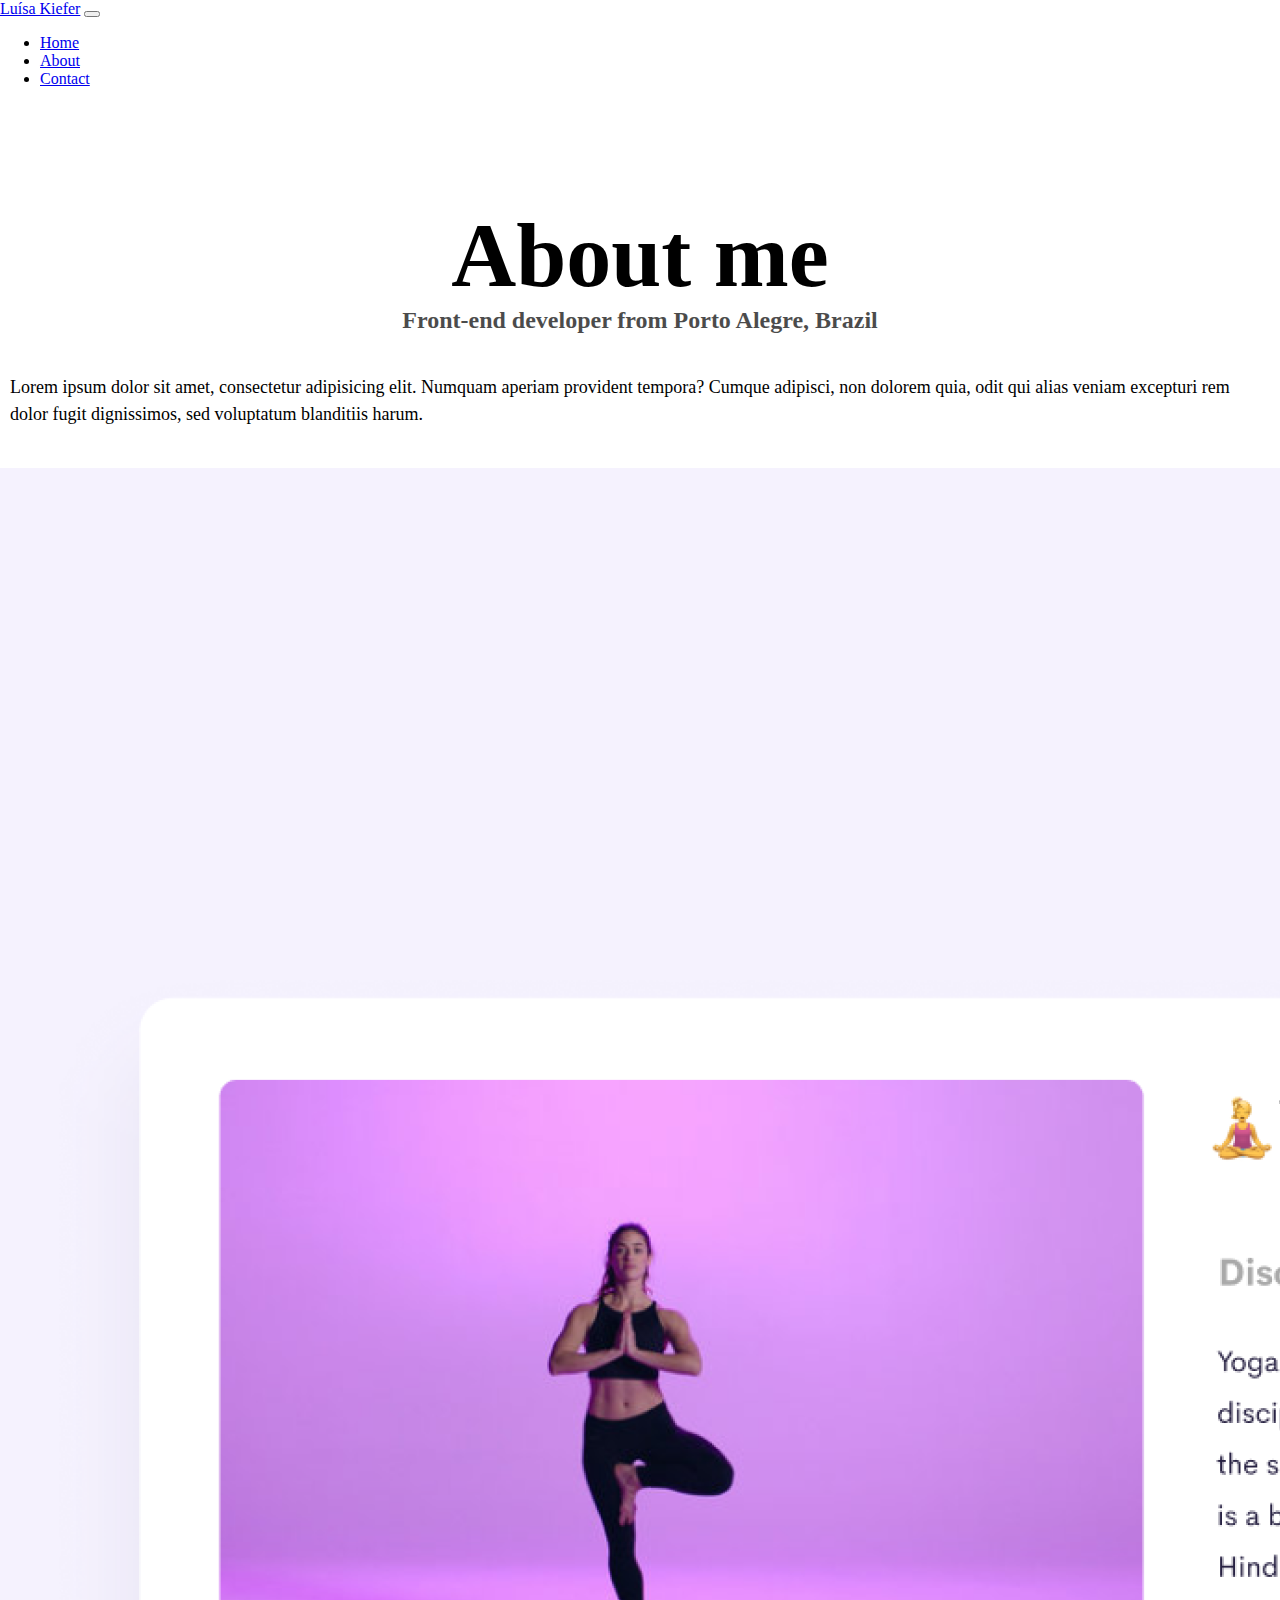
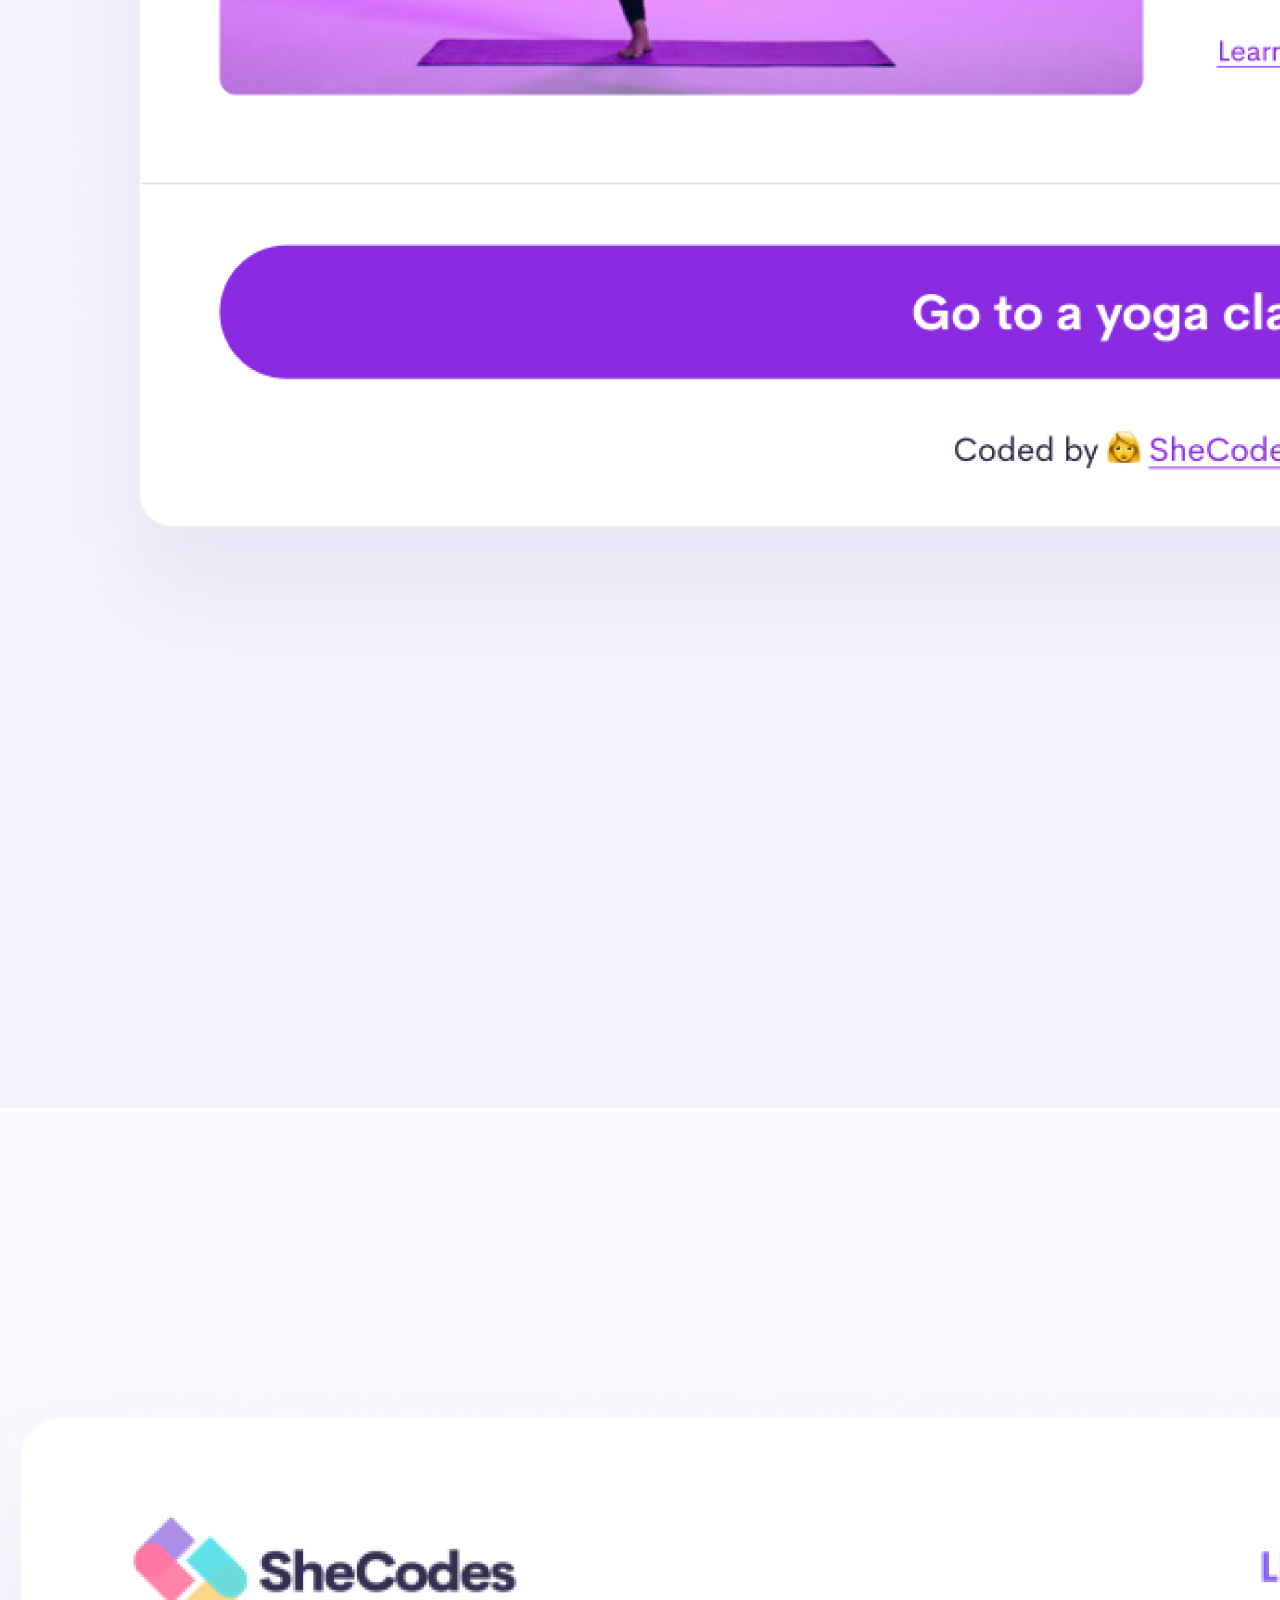
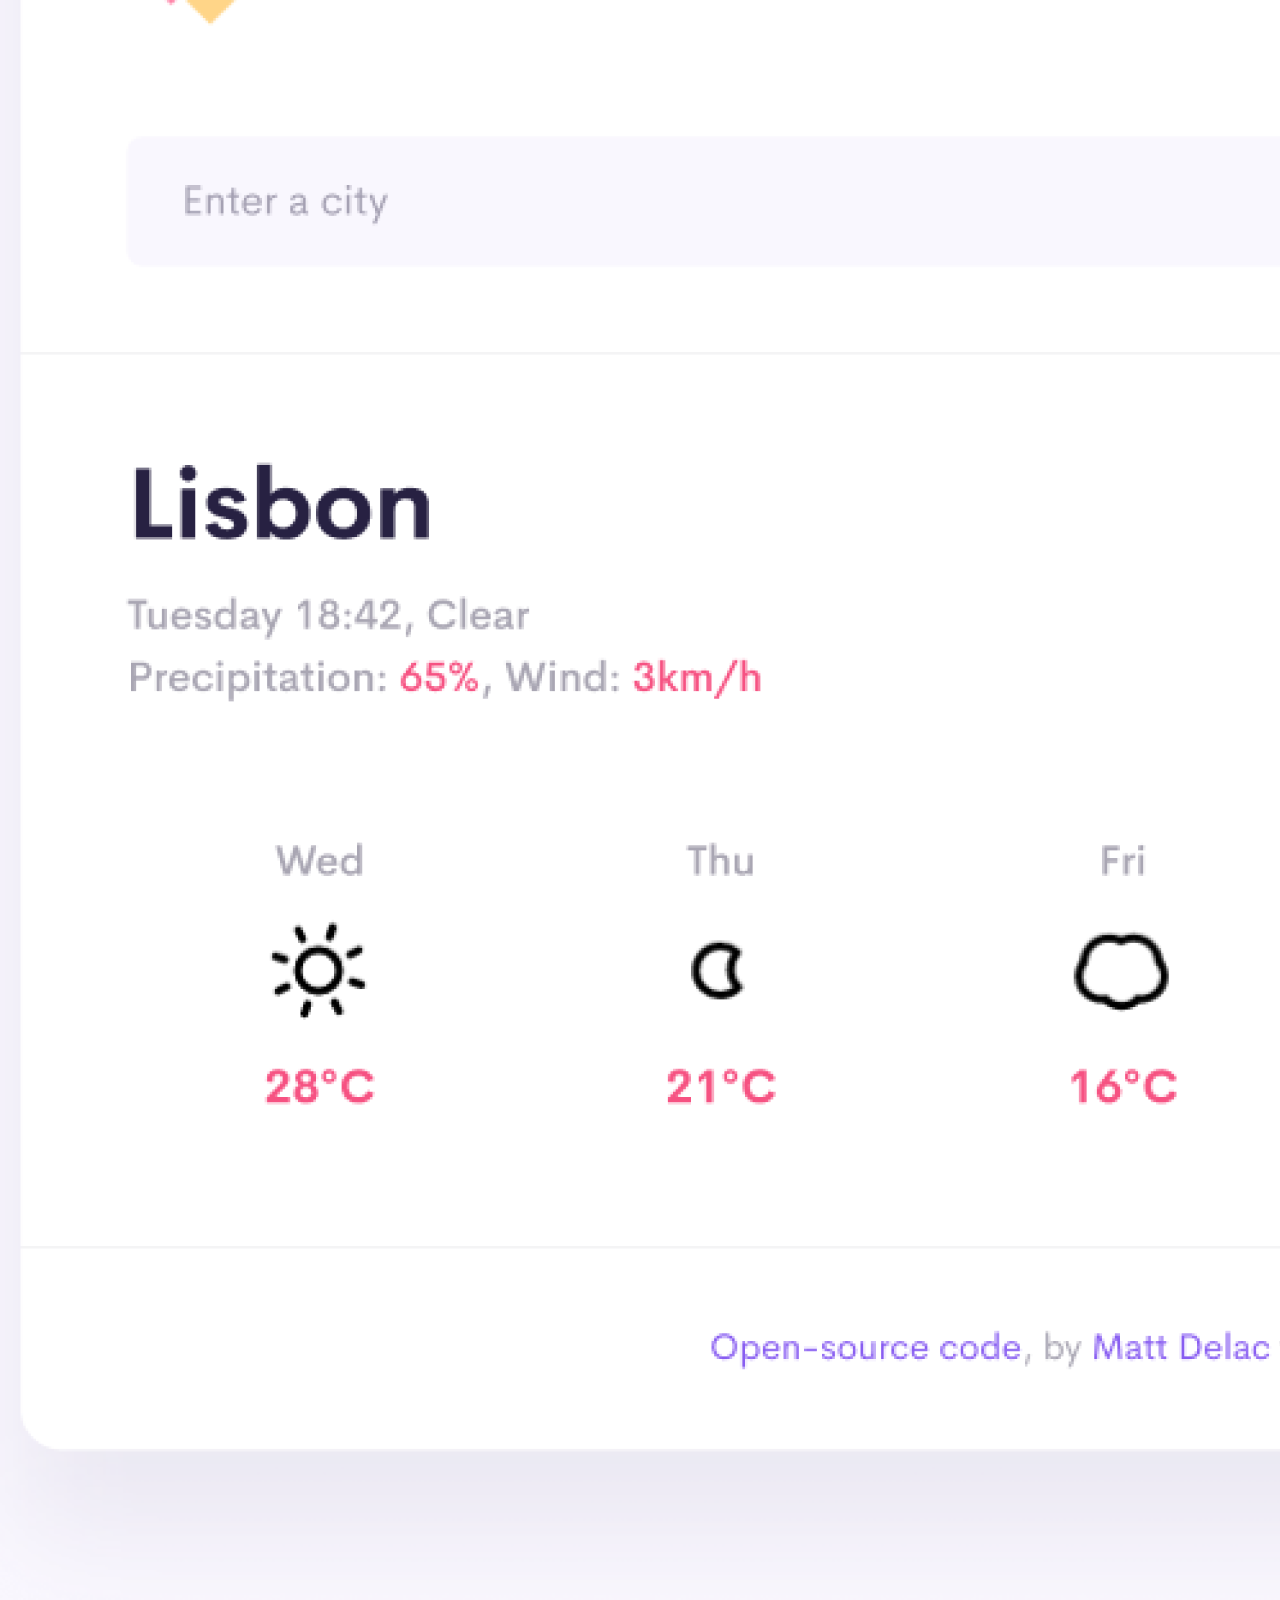
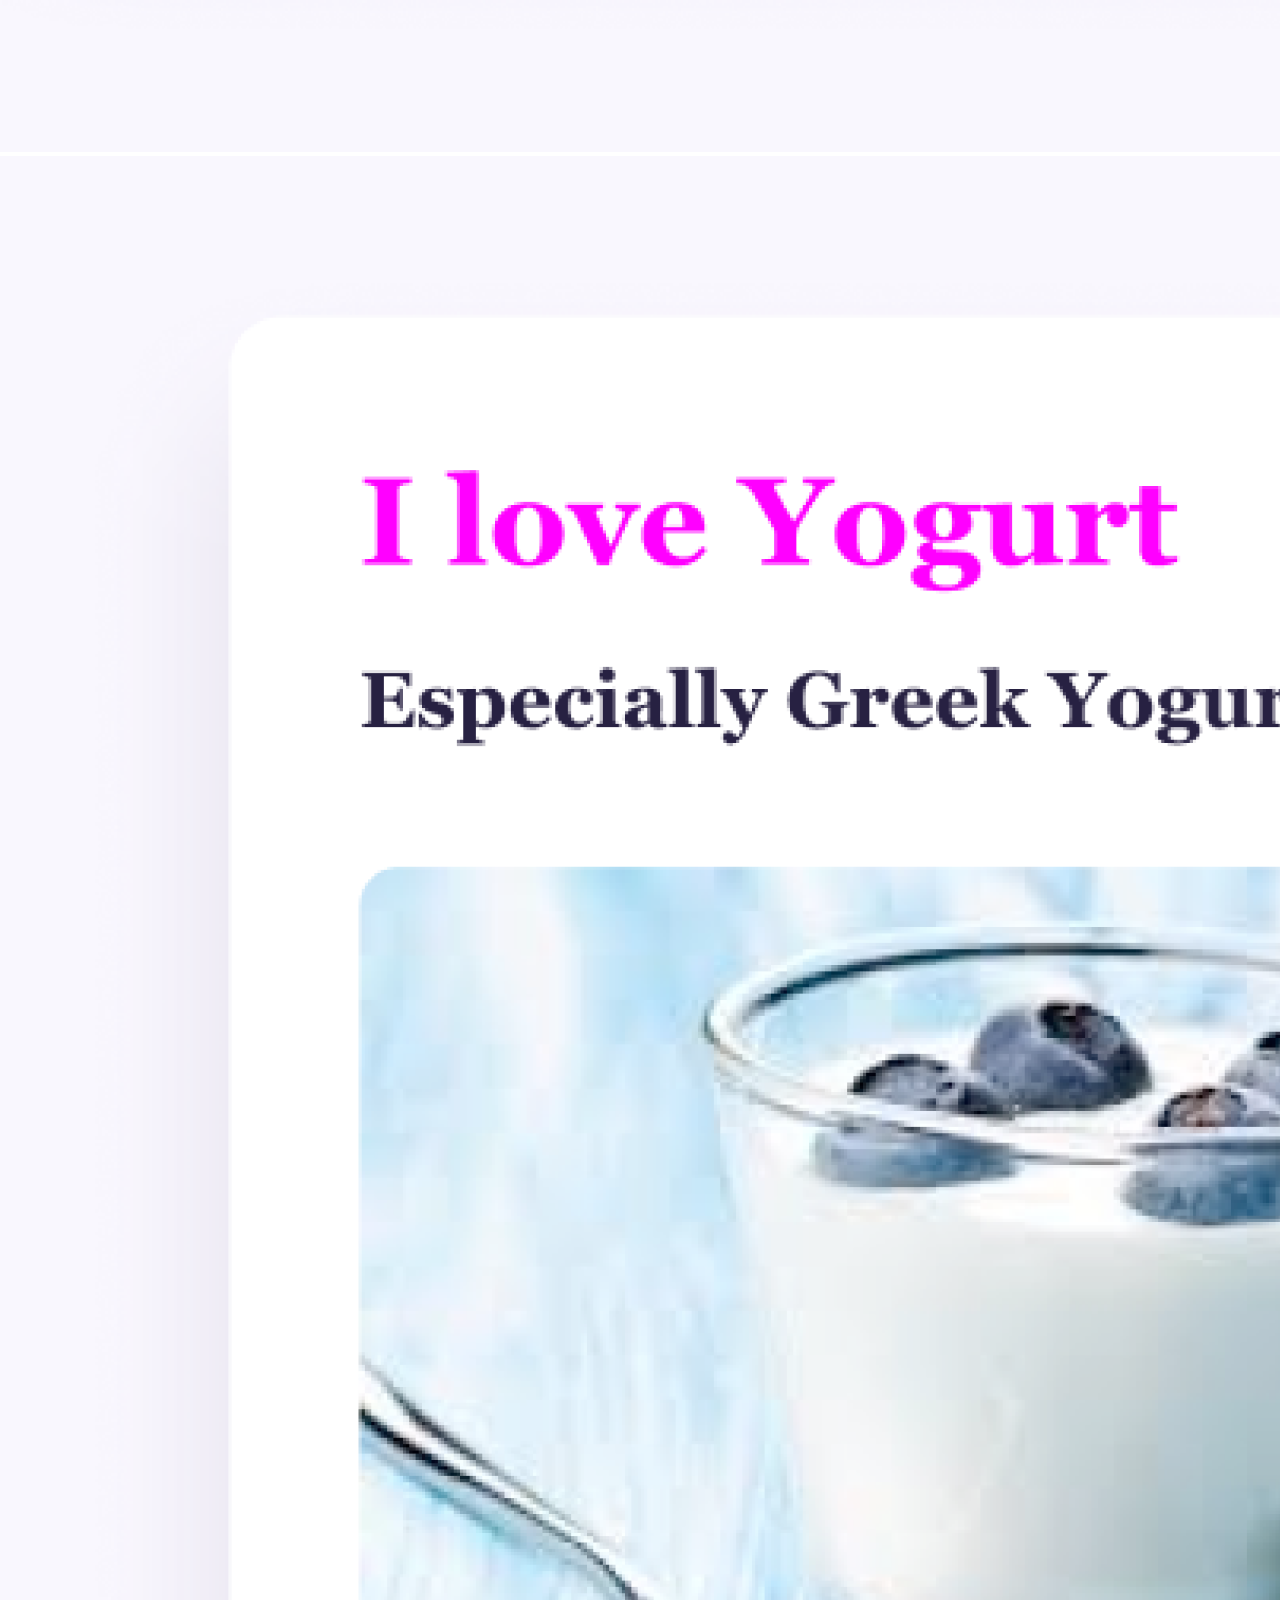
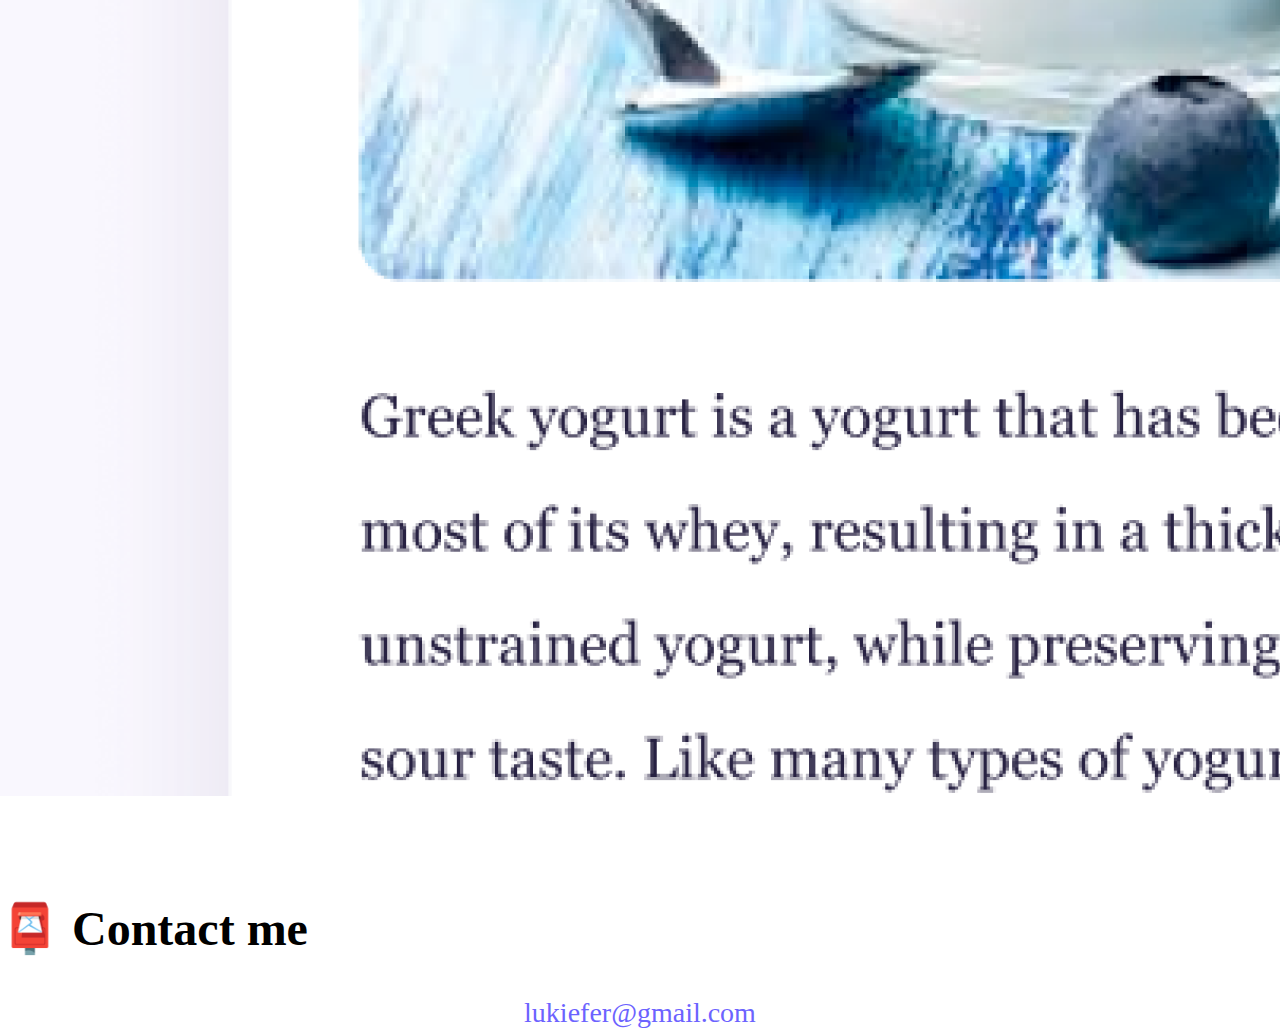
==== about.html @ c8aa2514 "Initial commit" ====
<!DOCTYPE html>
<html lang="en">
  <head>
    <meta charset="UTF-8" />
    <meta http-equiv="X-UA-Compatible" content="IE=edge" />
    <meta name="viewport" content="width=device-width, initial-scale=1.0" />
    <link rel="stylesheet" href="style.css" />
    <meta
      name="description"
      content="Portfolio made during SheCodes Workshop"
    />
    <title>About Luisa Kiefer</title>
    <link
      href="https://cdn.jsdelivr.net/npm/bootstrap@5.1.3/dist/css/bootstrap.min.css"
      rel="stylesheet"
      integrity="sha384-1BmE4kWBq78iYhFldvKuhfTAU6auU8tT94WrHftjDbrCEXSU1oBoqyl2QvZ6jIW3"
      crossorigin="anonymous"
    />
    <script
      src="https://cdn.jsdelivr.net/npm/bootstrap@5.1.3/dist/js/bootstrap.bundle.min.js"
      integrity="sha384-ka7Sk0Gln4gmtz2MlQnikT1wXgYsOg+OMhuP+IlRH9sENBO0LRn5q+8nbTov4+1p"
      crossorigin="anonymous"
    ></script>
  </head>
  <body>
    <nav class="navbar navbar-expand-lg navbar-light bg-light fixed-top">
      <div class="container">
        <a class="navbar-brand" href="index.html">Luísa Kiefer</a>
        <button
          class="navbar-toggler"
          type="button"
          data-bs-toggle="collapse"
          data-bs-target="#navbarNav"
          aria-controls="navbarNav"
          aria-expanded="false"
          aria-label="Toggle navigation"
        >
          <span class="navbar-toggler-icon"></span>
        </button>
        <div class="collapse navbar-collapse" id="navbarNav">
          <ul class="navbar-nav">
            <li class="nav-item">
              <a class="nav-link" aria-current="page" href="index.html">Home</a>
            </li>
            <li class="nav-item">
              <a class="nav-link active" aria-current="page" href="about.html"
                >About</a
              >
            </li>
            <li class="nav-item">
              <a class="nav-link" aria-current="page" href="about.html#contact"
                >Contact</a
              >
            </li>
          </ul>
        </div>
      </div>
    </nav>

    <h1 class="text-center about-title">About me</h1>
    <h3 class="text-center">Front-end developer from Porto Alegre, Brazil</h3>

    <div class="about-paragraphs text-center">
      <p>
        Lorem ipsum dolor sit amet, consectetur adipisicing elit. Numquam
        aperiam provident tempora? Cumque adipisci, non dolorem quia, odit qui
        alias veniam excepturi rem dolor fugit dignissimos, sed voluptatum
        blanditiis harum.
      </p>
    </div>

    <div class="container">
      <div class="row">
        <div class="col-sm-4">
          <img
            src="images/yoga.png"
            class="img-fluid p-2 shadow rounded"
            alt="Person doing Yoga"
          />
        </div>
        <div class="col-sm-4">
          <img
            src="images/weather.png"
            class="img-fluid p-2 shadow rounded"
            alt="Image of Weather App"
          />
        </div>
        <div class="col-sm-4">
          <img
            src="images/yogurt.png"
            class="img-fluid p-2 shadow rounded"
            alt="Bowl of Yogurt with berries"
          />
        </div>
      </div>
    </div>
    <div id="contact" class="mt-5">
      <h2 class="text-center">📮 Contact me</h2>
      <a href="mailto:lukiefer@gmail.com" class="email-link">
        lukiefer@gmail.com
      </a>
    </div>
  </body>
</html>
---- style.css ----
:root {
  --primary-color: #6c63ff;
  --secondary-color: #f5f2fe;
  --box-shadow: 0 5px 10px rgba(0, 0, 0, 0.3);
}

body {
  margin-top: 100px;
  margin: 0 auto;
}

h1,
h3 {
  text-align: center;
  margin: 0;
}

h1.text-center {
  font-size: 90px;
}

h2.text-center {
  text-align: left;
  margin-top: 100px;
  font-size: 48px;
}

h3.text-center {
  font-size: 24px;
  opacity: 0.7;
}

p {
  border-radius: 4px;
  font-size: 18px;
  line-height: 1.5;
  text-align: left;
}

.app-paragraphs {
  margin-bottom: 60px;
}

.primary-link {
  border-radius: 4px;
  padding: 20px 15px;
  text-decoration: none;
  text-transform: capitalize;
  background: var(--primary-color);
  box-shadow: var(--box-shadow);
  color: white;
}

.about-title {
  padding-top: 100px;
}

.navigation-links {
  display: flex;
  padding-top: 40px;
  justify-content: center;
}

.navigation-links a {
  margin: 20px;
  border-radius: 4px;
  padding: 20px 15px;
  text-decoration: none;
  text-transform: capitalize;
}

.contact-link {
  background: var(--primary-color);
  box-shadow: var(--box-shadow);
  color: white;
}

.about-link {
  color: var(--primary-color);
  border: 1px solid var(--primary-color);
}

.homepage-link {
  color: var(--primary-color);
  text-align: center;
  display: block;
}

.about-paragraphs {
  display: flex;
  margin: 30px 0;
}

.about-paragraphs p {
  margin: 10px;
}

.email-link {
  display: flex;
  justify-content: center;
  color: var(--primary-color);
  font-size: 28px;
  text-decoration: none;
}

.email-link:hover {
  text-decoration: underline;
}
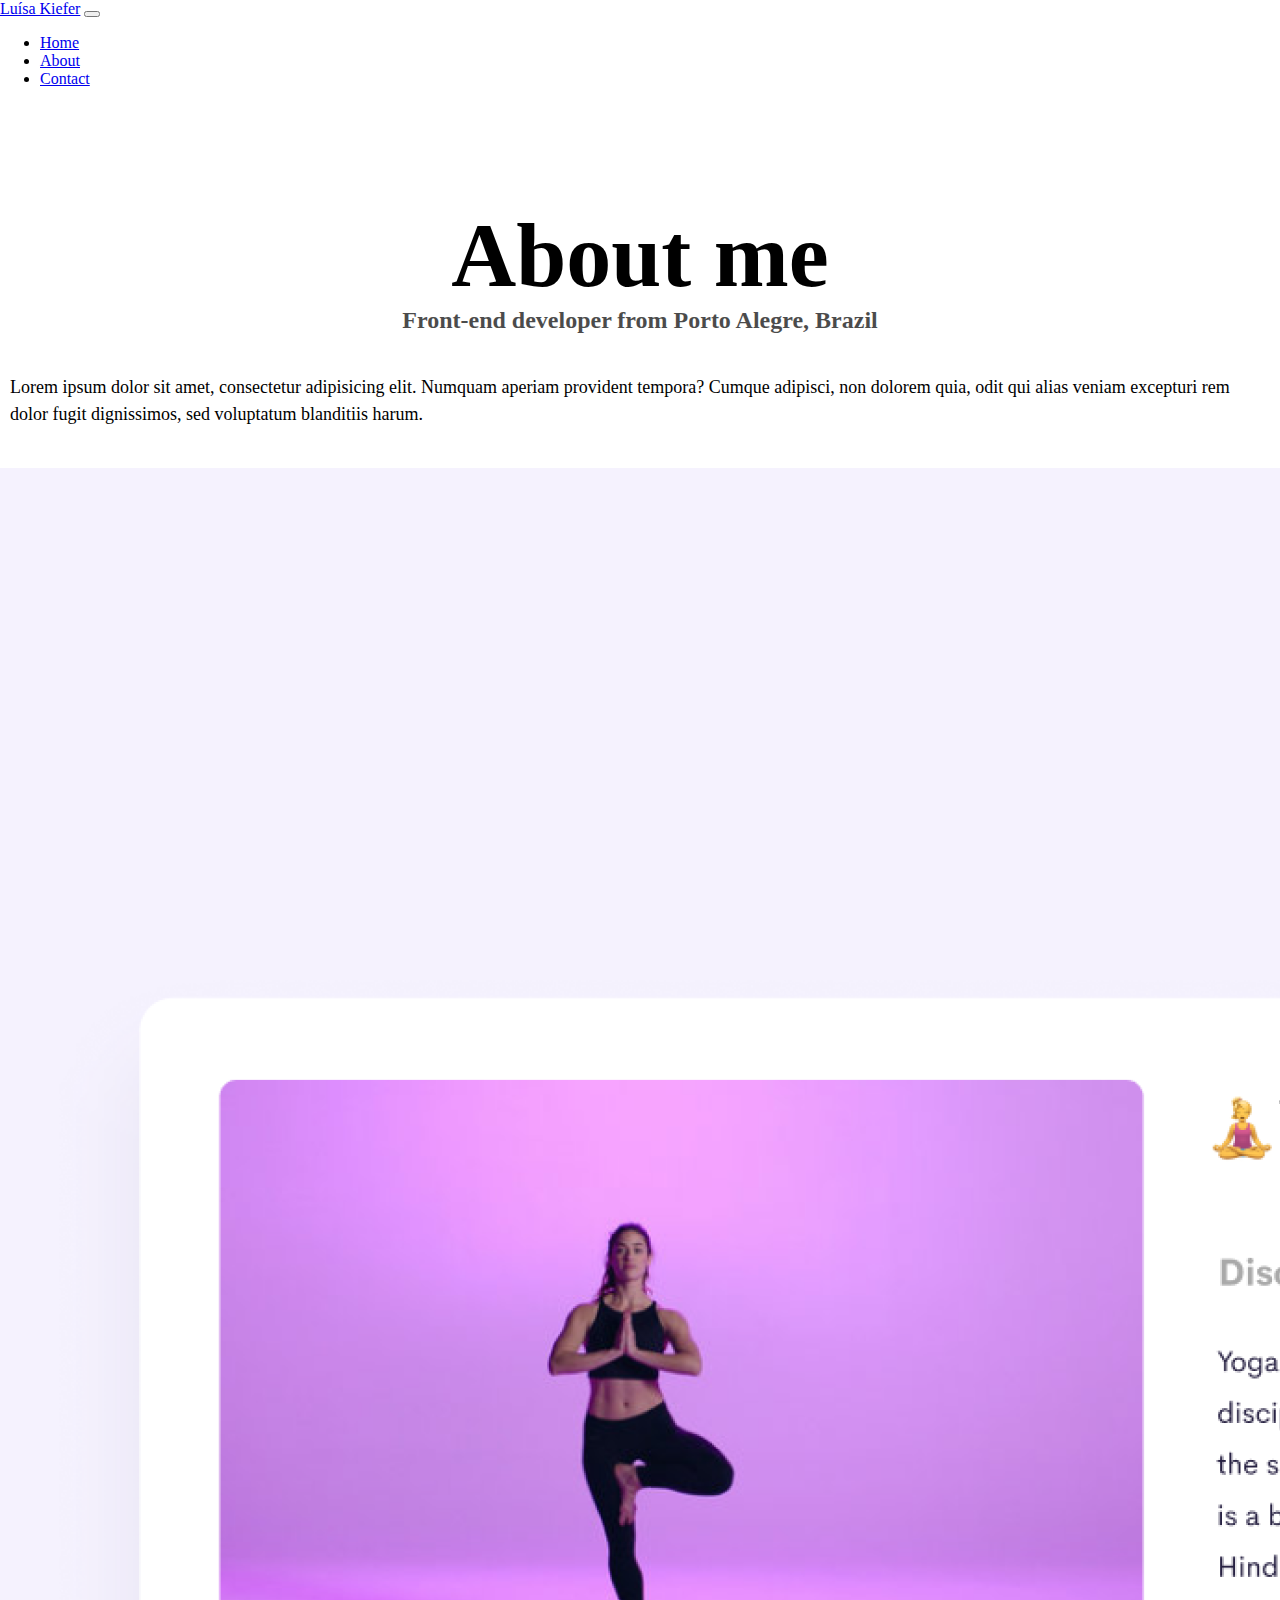
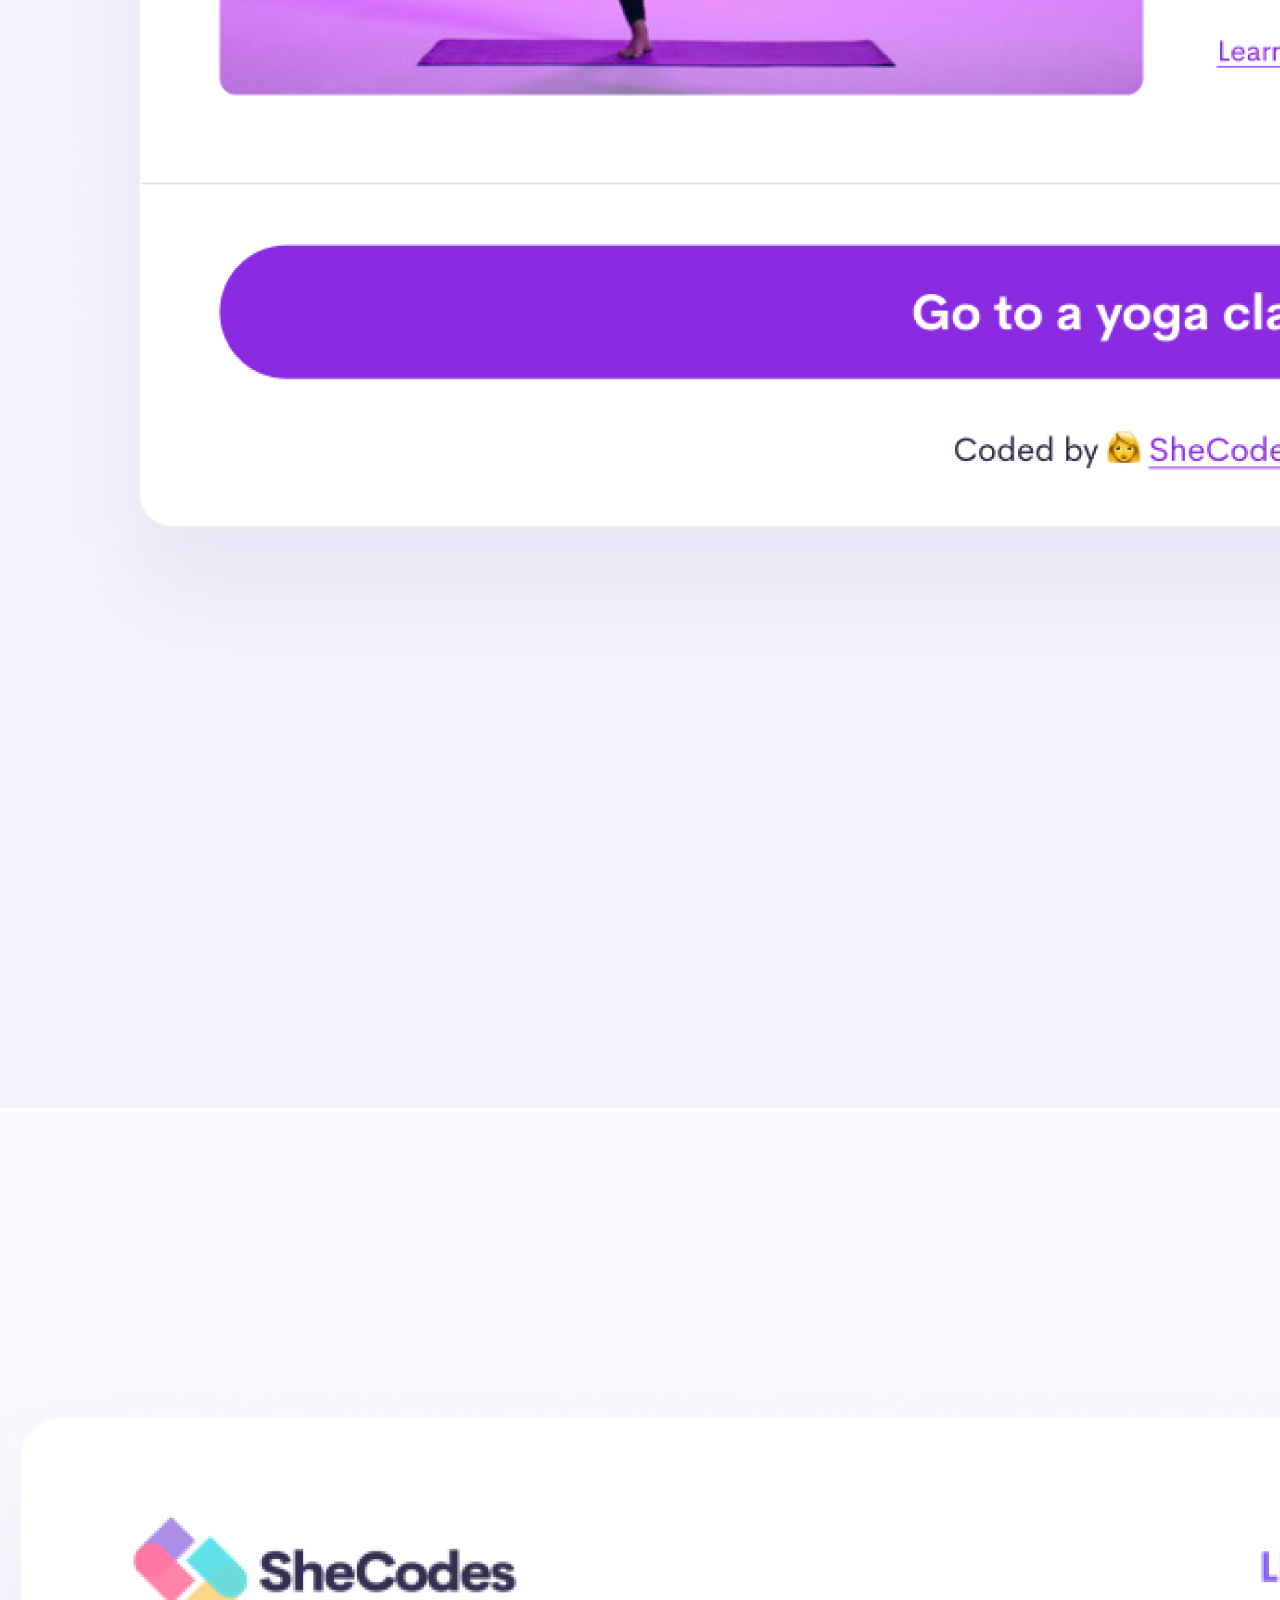
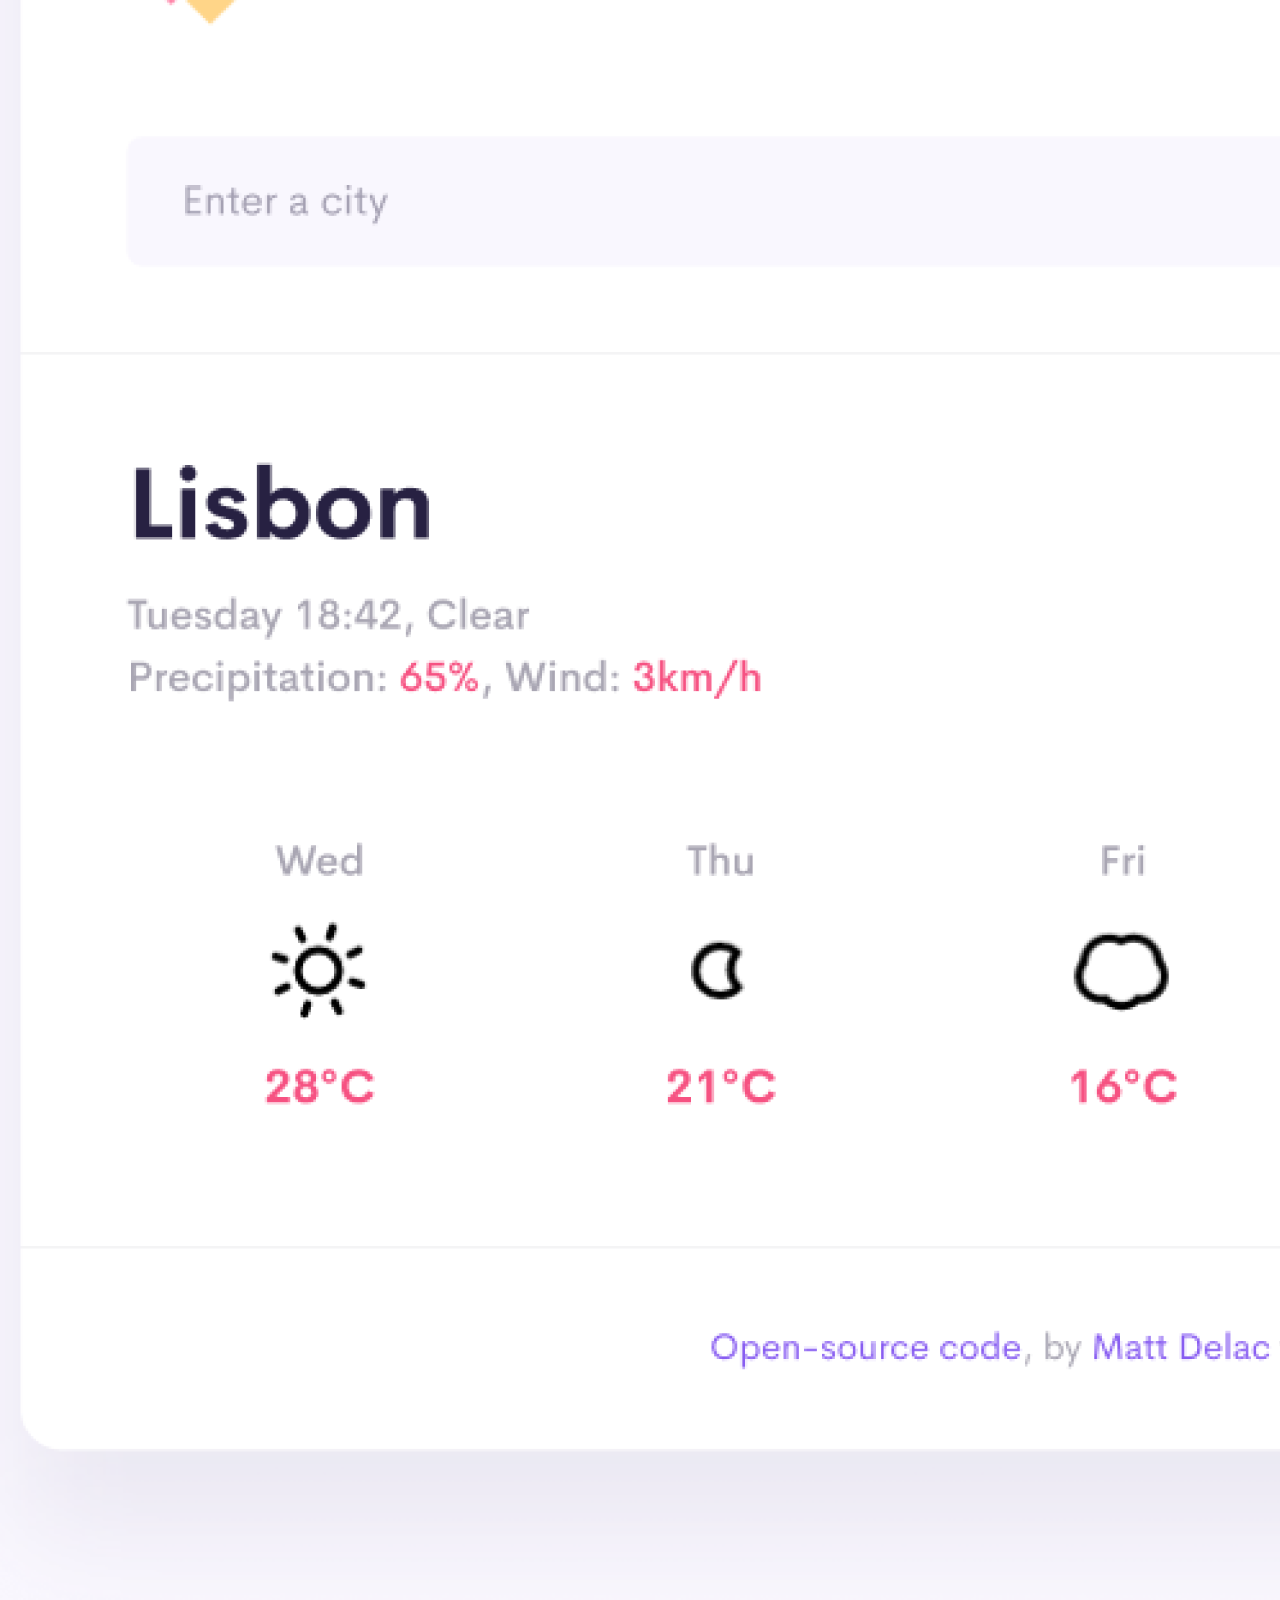
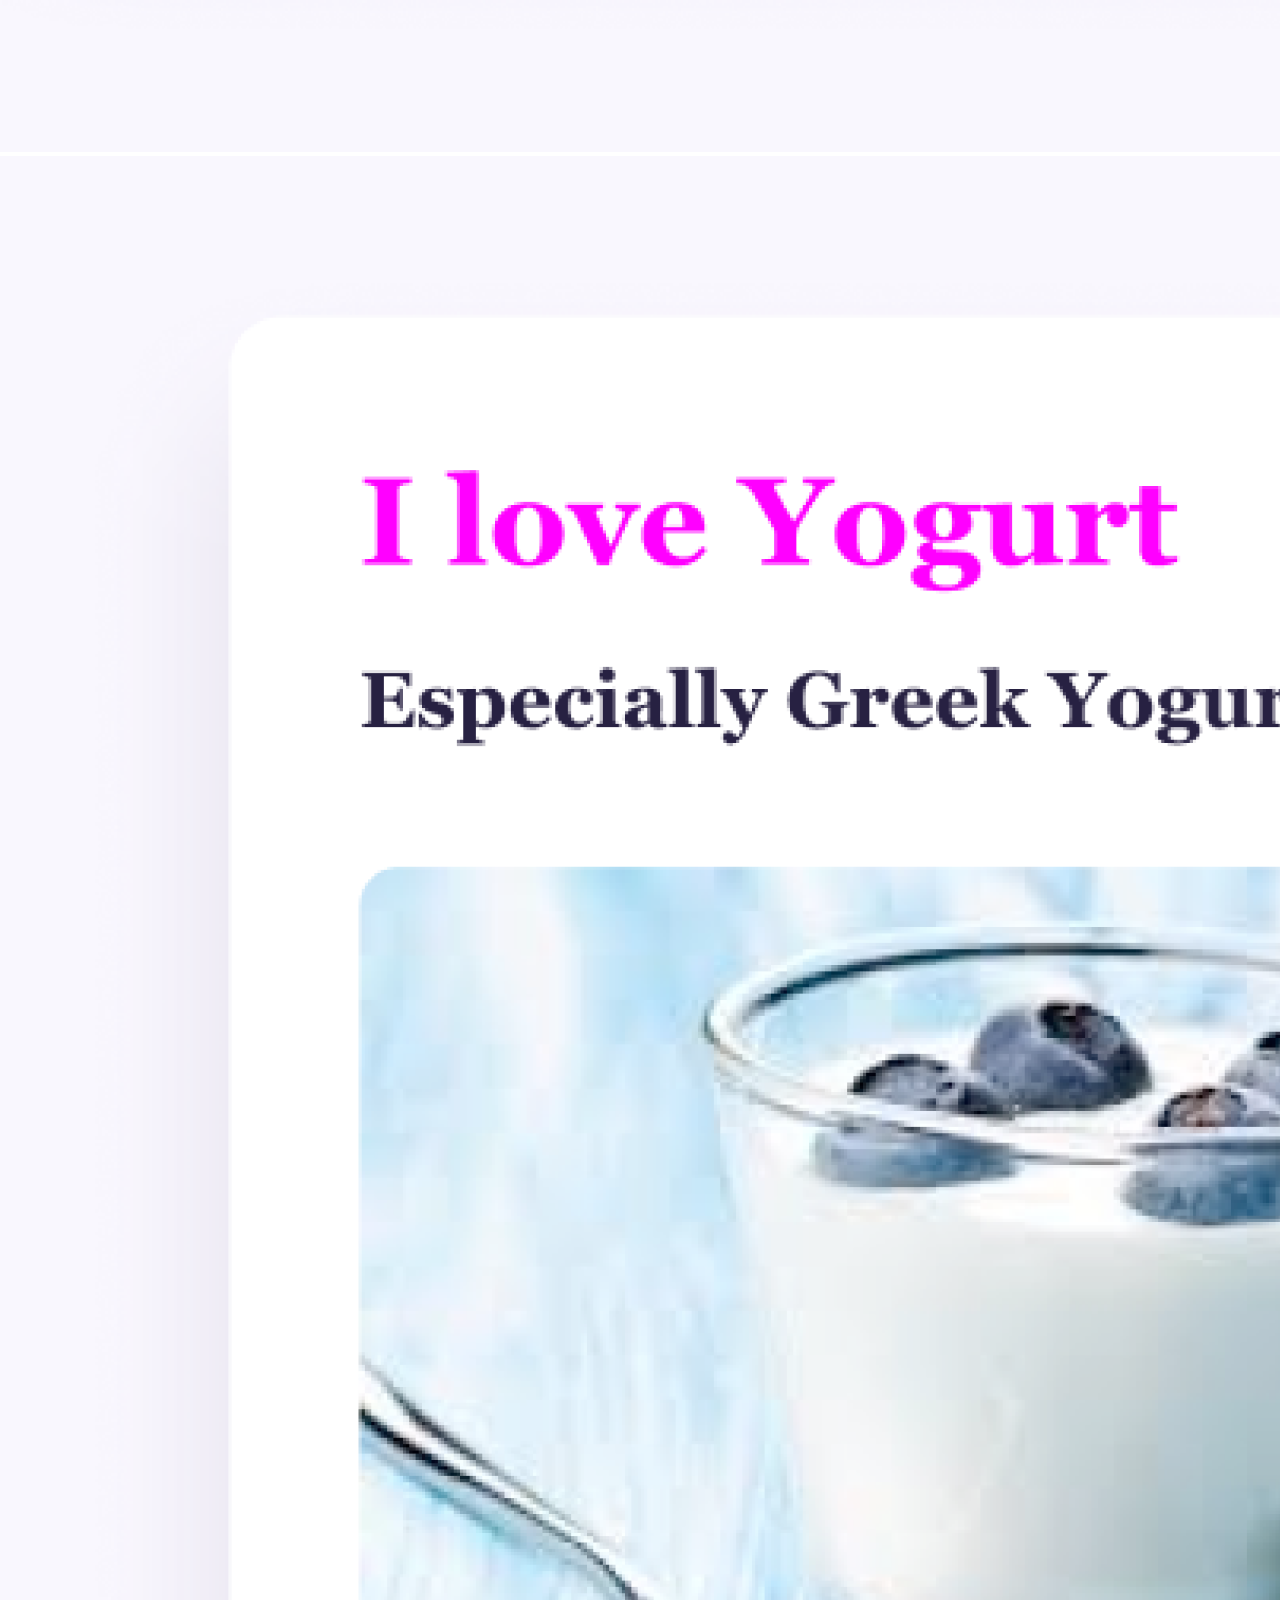
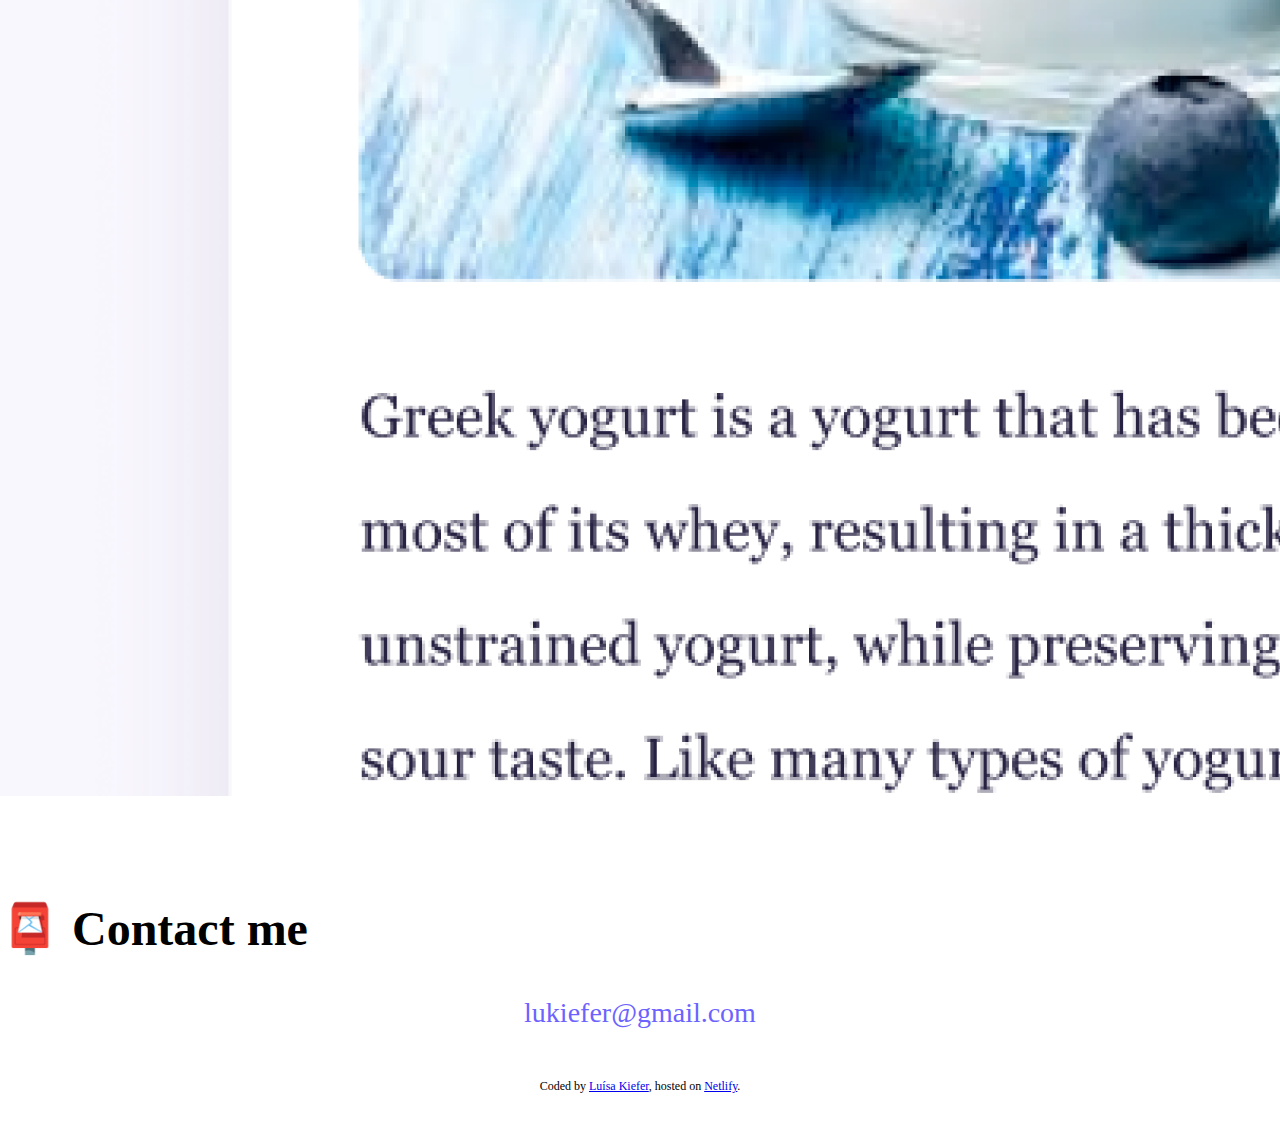
==== commit e6dcdb1a: "made it responsive" ====
--- a/about.html
+++ b/about.html
@@ -100,5 +100,10 @@
         lukiefer@gmail.com
       </a>
     </div>
+
+     <div class="footer">
+          <footer>Coded by <a href="https://github.com/luisakiefer" title="Luísa's Github">Luísa Kiefer</a>, hosted on <a href="https://www.netlify.com/" title="Go to Netlify">Netlify</a>.</footer>
+        </div>
+        
   </body>
 </html>
--- a/style.css
+++ b/style.css
@@ -2,6 +2,27 @@
   --primary-color: #6c63ff;
   --secondary-color: #f5f2fe;
   --box-shadow: 0 5px 10px rgba(0, 0, 0, 0.3);
+}
+
+@media(max-width: 768px) {
+ h1, h2, h3  {
+  text-align: center;
+ }
+
+ .about-paragraphs p {
+  text-align: center;
+}
+
+.app-paragraphs {
+  text-align: center;
+}
+
+.project-link {
+  display: block;
+  text-align: center;
+  margin: 0 20px;
+}
+
 }
 
 body {
@@ -106,3 +127,10 @@
 .email-link:hover {
   text-decoration: underline;
 }
+
+.footer {
+  margin-top: 50px;
+  margin-bottom: 50px;
+  text-align: center;
+font-size: 12px;
+}